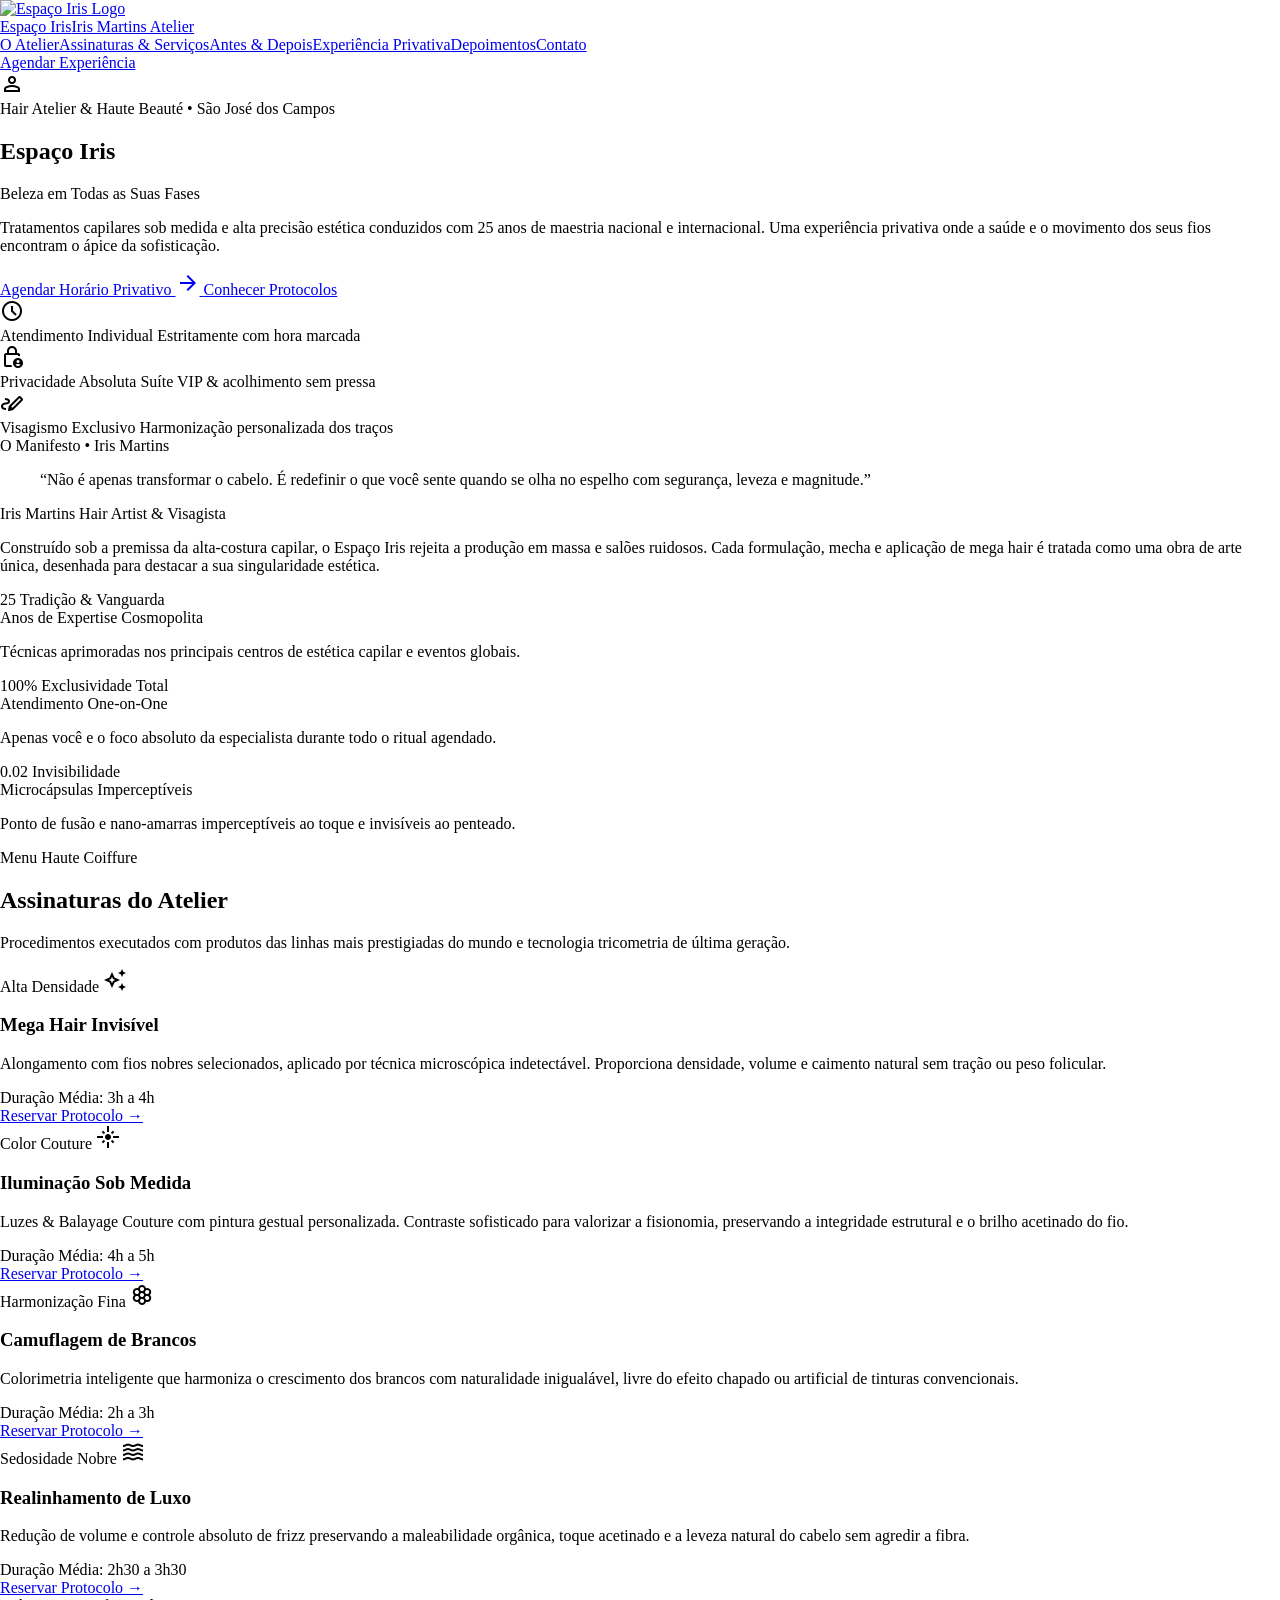
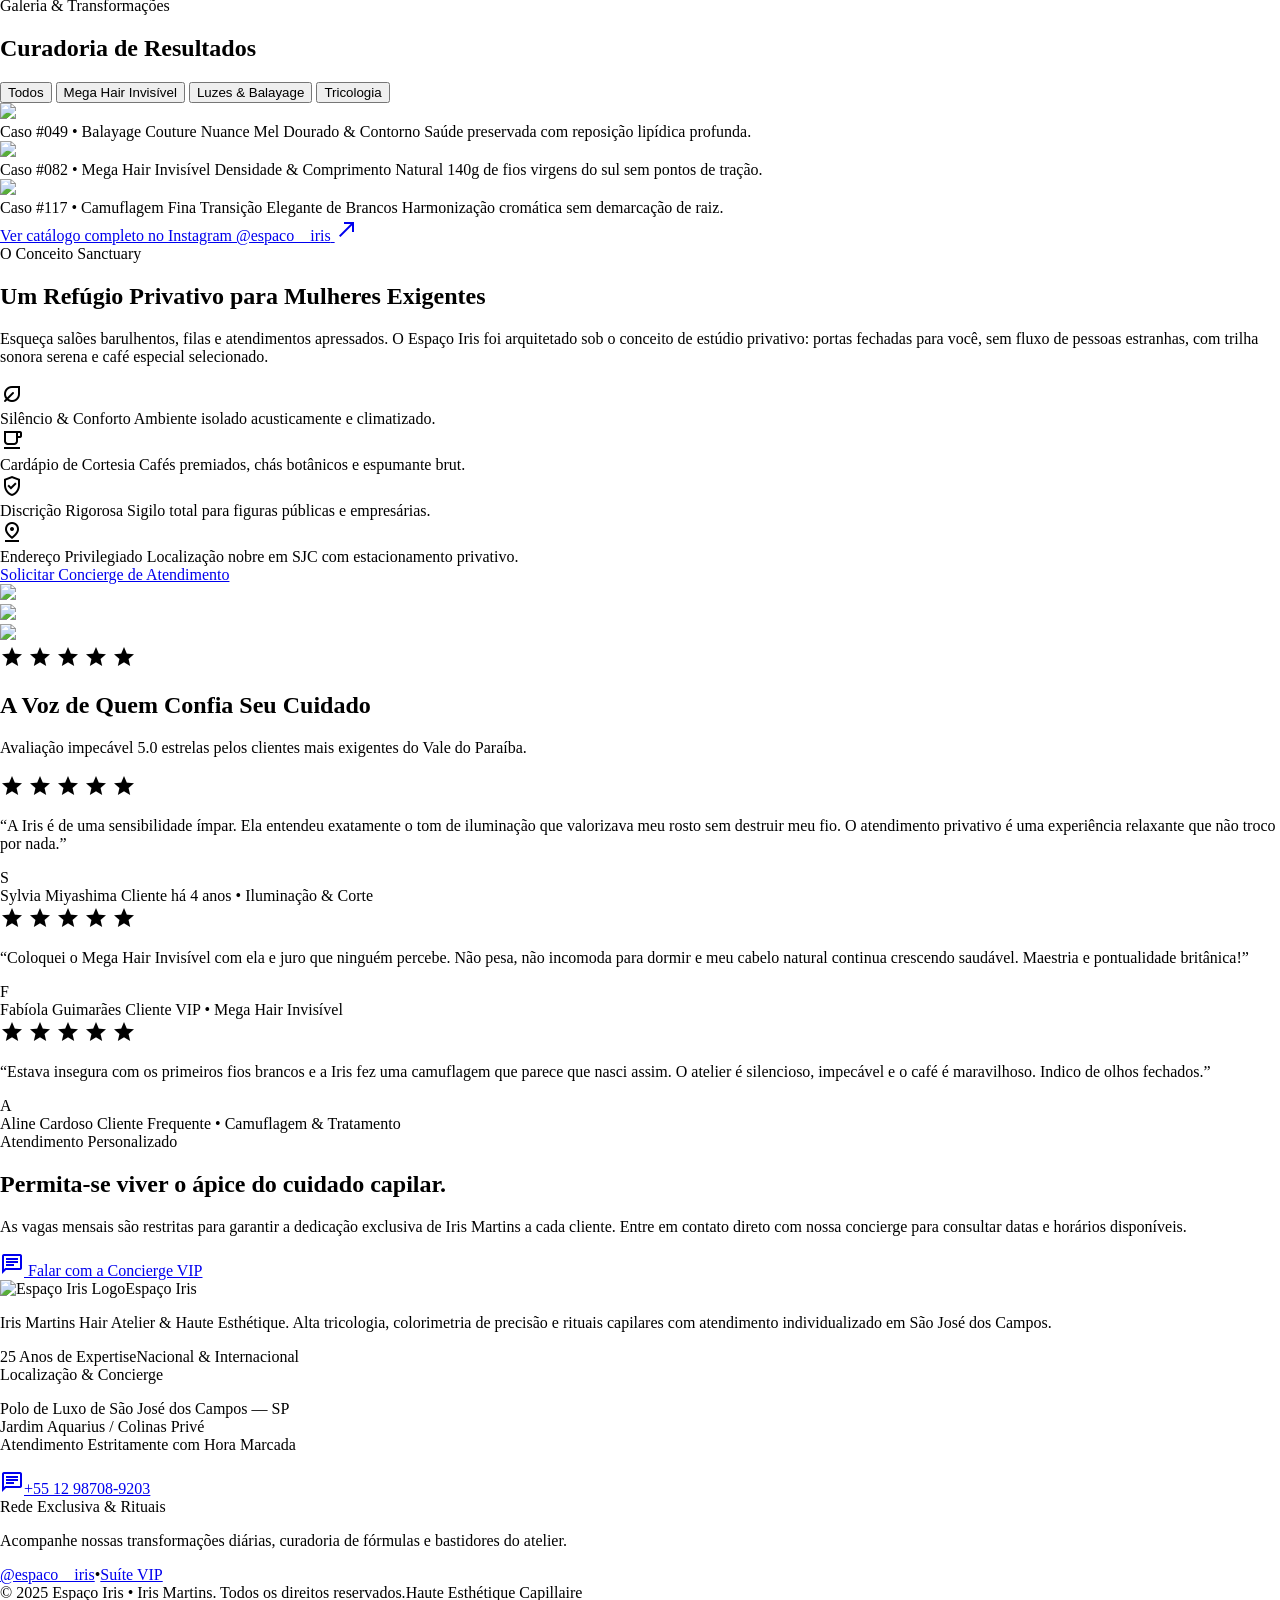
==== stitch_assets/screen_6707e5a26eed407dbcb52cfbed1e374a.html @ 4aa15d22 "feat: vitrine 3d interativa com scroll, carrossel multi-modelos com setas e abas alinhadas em linha " ====
<!DOCTYPE html>

<html lang="pt-BR"><head><meta charset="utf-8"/><meta content="width=device-width, initial-scale=1.0" name="viewport"/><meta content="web_standard" name="shell-type"/><title>Espaço Iris | Haute Coiffure &amp; Trichology</title><link href="https://fonts.googleapis.com" rel="preconnect"/><link crossorigin="" href="https://fonts.gstatic.com" rel="preconnect"/><link href="https://fonts.googleapis.com/css2?family=Plus+Jakarta+Sans:wght@300;400;500;600;700&amp;family=Syne:wght@400;500;600;700;800&amp;display=swap" rel="stylesheet"/><link href="https://fonts.googleapis.com/css2?family=Material+Symbols+Outlined:opsz,wght,FILL,GRAD@24,400,0,0" rel="stylesheet"/>
<link href="https://fonts.googleapis.com/css2?family=Material+Symbols+Outlined:wght,FILL@100..700,0..1&amp;display=swap" rel="stylesheet"/><style>@layer base { html, body { margin: 0; padding: 0; } body { overscroll-behavior: none; } main > :first-child { margin-top: 0 !important; } main > :last-child { margin-bottom: 0 !important; } } ::-webkit-scrollbar { display: none; }</style><script src="https://cdn.tailwindcss.com"></script><script id="tailwind-config">tailwind.config = { darkMode: "class", theme: { extend: { "colors": { "secondary-container": "#fdcf9d", "outline": "#747878", "error": "#ba1a1a", "on-surface-variant": "#444748", "outline-variant": "#c4c7c7", "surface-tint": "#5f5e5e", "on-tertiary": "#ffffff", "surface-container-lowest": "#ffffff", "background": "#fef9ef", "on-secondary-fixed": "#2b1700", "surface-container-highest": "#e7e2d9", "tertiary-container": "#2c1600", "on-background": "#1d1b16", "on-tertiary-fixed-variant": "#623f18", "on-primary": "#ffffff", "on-primary-container": "#858383", "on-surface": "#1d1b16", "tertiary-fixed": "#ffdcbd", "on-secondary-fixed-variant": "#5f411b", "on-error": "#ffffff", "on-secondary-container": "#78572f", "on-tertiary-container": "a77b4f", "surface-variant": "#e7e2d9", "secondary": "#795830", "on-primary-fixed-variant": "#474646", "tertiary-fixed-dim": "#f0bd8b", "inverse-surface": "#32302a", "error-container": "#ffdad6", "primary": "#000000", "secondary-fixed": "#ffddb9", "surface-bright": "#fef9ef", "primary-fixed": "#e5e2e1", "surface-container-high": "#ede7df", "surface": "#fef9ef", "tertiary": "#000000", "on-secondary": "#ffffff", "secondary-fixed-dim": "#ebbf8e", "on-error-container": "#93000a", "surface-dim": "#dfd9d1", "inverse-primary": "#c8c6c5", "primary-fixed-dim": "#c8c6c5", "surface-container": "#f3ede4", "primary-container": "#1c1b1b", "on-tertiary-fixed": "#2c1600", "inverse-on-surface": "#f6f0e7", "surface-container-low": "#f8f3ea", "on-primary-fixed": "#1c1b1b" }, "borderRadius": { "DEFAULT": "1rem", "lg": "2rem", "xl": "3rem", "full": "9999px" }, "spacing": { "margin": "1.5rem", "gutter": "1.5rem", "space-lg": "2rem", "margin-md": "3rem", "gutter-lg": "2.5rem", "space-xl": "3.5rem", "space-xs": "0.375rem", "space-md": "1.25rem", "space-sm": "0.75rem", "margin-lg": "5rem" }, "fontFamily": { "display-hero-mobile": ["Syne"], "display-hero": ["Syne"], "headline-lg-mobile": ["Syne"], "label-pill": ["Plus Jakarta Sans"], "headline-md": ["Syne"], "body-sm": ["Plus Jakarta Sans"], "label-caps": ["Plus Jakarta Sans"], "headline-lg": ["Syne"], "body-lg": ["Plus Jakarta Sans"], "headline-sm": ["Syne"], "body-md": ["Plus Jakarta Sans"] }, "fontSize": { "display-hero-mobile": ["34px", { "lineHeight": "42px", "letterSpacing": "0.06em", "fontWeight": "400" }], "display-hero": ["56px", { "lineHeight": "64px", "letterSpacing": "0.08em", "fontWeight": "400" }], "headline-lg-mobile": ["26px", { "lineHeight": "34px", "letterSpacing": "0.05em", "fontWeight": "500" }], "label-pill": ["10px", { "lineHeight": "12px", "letterSpacing": "0.15em", "fontWeight": "600" }], "headline-md": ["24px", { "lineHeight": "32px", "letterSpacing": "0.04em", "fontWeight": "500" }], "body-sm": ["12px", { "lineHeight": "18px", "letterSpacing": "0.02em", "fontWeight": "400" }], "label-caps": ["11px", { "lineHeight": "14px", "letterSpacing": "0.2em", "fontWeight": "600" }], "headline-lg": ["36px", { "lineHeight": "44px", "letterSpacing": "0.06em", "fontWeight": "500" }], "body-lg": ["16px", { "lineHeight": "26px", "letterSpacing": "0.01em", "fontWeight": "400" }], "headline-sm": ["18px", { "lineHeight": "26px", "letterSpacing": "0.03em", "fontWeight": "600" }], "body-md": ["14px", { "lineHeight": "22px", "letterSpacing": "0.01em", "fontWeight": "400" }] } } } };</script></head><body class="bg-background font-body-md text-on-surface antialiased selection:bg-secondary-fixed selection:text-on-secondary-fixed"><header class="fixed top-0 left-0 right-0 w-full z-50 bg-surface/90 backdrop-blur-xl shadow-[0_1px_12px_rgba(29,27,22,0.04)]"><div class="h-20 w-full px-margin lg:px-margin-lg flex items-center justify-between gap-gutter"><div class="flex items-center gap-space-md"><a class="flex items-center gap-space-sm" data-path="o-atelier" href="#"><img alt="Espaço Iris Logo" class="h-8 w-auto object-contain" src="https://lh3.googleusercontent.com/aida/[base64]"/><div class="flex flex-col"><span class="font-headline-sm text-headline-sm uppercase tracking-[0.25em] text-on-surface leading-none">Espaço Iris</span><span class="font-label-pill text-label-pill uppercase text-secondary tracking-[0.3em] mt-0.5">Iris Martins Atelier</span></div></a></div><nav class="hidden xl:flex items-center gap-space-lg" data-active-classes="text-primary font-semibold border-b border-primary"><a aria-current="page" class="uppercase transition-colors py-1 text-primary font-semibold border-b border-primary" data-path="o-atelier" href="#">O Atelier</a><a class="font-label-caps text-label-caps uppercase text-on-surface-variant hover:text-on-surface transition-colors py-1" data-path="assinaturas-e-servicos" href="#">Assinaturas &amp; Serviços</a><a class="font-label-caps text-label-caps uppercase text-on-surface-variant hover:text-on-surface transition-colors py-1" data-path="antes-e-depois" href="#">Antes &amp; Depois</a><a class="font-label-caps text-label-caps uppercase text-on-surface-variant hover:text-on-surface transition-colors py-1" data-path="experiencia-privativa" href="#">Experiência Privativa</a><a class="font-label-caps text-label-caps uppercase text-on-surface-variant hover:text-on-surface transition-colors py-1" data-path="depoimentos" href="#">Depoimentos</a><a class="font-label-caps text-label-caps uppercase text-on-surface-variant hover:text-on-surface transition-colors py-1" data-path="contato" href="#">Contato</a></nav><div class="flex items-center gap-space-md"><a class="hidden sm:inline-flex items-center justify-center bg-primary text-on-primary hover:bg-primary-container hover:text-on-primary-container px-space-md py-space-xs rounded-full font-label-caps text-label-caps tracking-[0.2em] transition-all uppercase" data-path="agendamento" href="#">Agendar Experiência</a><div class="w-8 h-8 rounded-full bg-primary flex items-center justify-center"><span class="material-symbols-outlined text-on-primary text-[18px]">person</span></div></div></div></header><main class="w-full pt-20 bg-background min-h-screen"><div class="flex flex-col w-full">
<!-- HERO SECTION -->
<section class="relative w-full overflow-hidden bg-surface-container-low min-h-[90vh] flex flex-col justify-between -mt-20 pt-28 pb-space-xl">
<div class="absolute inset-0 z-0">
<div class="w-full h-full bg-cover bg-center opacity-30 transform scale-105 transition-transform duration-1000 ease-out" style="background-image: url('https://lh3.googleusercontent.com/aida-public/[base64]');"></div>
<div class="absolute inset-0 bg-gradient-to-t from-background via-background/80 to-background/30"></div>
<div class="absolute inset-0 bg-gradient-to-r from-background via-background/60 to-transparent"></div>
</div>
<div class="relative z-10 w-full px-margin lg:px-margin-lg flex flex-col justify-center flex-grow pt-space-lg pb-space-lg">
<div class="max-w-4xl flex flex-col gap-space-md">
<!-- Superbadge -->
<div class="inline-flex items-center gap-space-xs self-start bg-surface-container-highest/80 backdrop-blur-md px-space-md py-space-xs rounded-full">
<span class="w-2 h-2 rounded-full bg-secondary animate-pulse"></span>
<span class="font-label-caps text-label-caps uppercase text-secondary tracking-[0.25em]">Hair Atelier &amp; Haute Beauté • São José dos Campos</span>
</div>
<!-- Hero Title & Subtitle inspired by Bondi Hair typography -->
<div class="flex flex-col gap-1">
<h1 class="font-display-hero text-display-hero uppercase tracking-[0.18em] text-on-surface text-balance">
            Espaço Iris
          </h1>
<p class="font-headline-md text-headline-md tracking-[0.3em] uppercase text-secondary font-light">
            Beleza em Todas as Suas Fases
          </p>
</div>
<!-- Magnetic Copy for Ultra-Luxury Segment -->
<p class="font-body-lg text-body-lg text-on-surface-variant max-w-2xl leading-relaxed mt-space-xs">
          Tratamentos capilares sob medida e alta precisão estética conduzidos com 25 anos de maestria nacional e internacional. Uma experiência privativa onde a saúde e o movimento dos seus fios encontram o ápice da sofisticação.
        </p>
<!-- CTA Actions -->
<div class="flex flex-wrap items-center gap-space-md pt-space-sm">
<a class="inline-flex items-center justify-center bg-primary text-on-primary hover:bg-inverse-surface px-8 py-3.5 rounded-full font-label-caps text-label-caps tracking-[0.22em] uppercase transition-all shadow-md hover:shadow-xl" href="https://wa.me/5512987089203?text=Olá,%20gostaria%20de%20solicitar%20uma%20consulta%20privativa%20no%20Espaço%20Iris%20com%20a%20Iris%20Martins." target="_blank">
            Agendar Horário Privativo
            <span class="material-symbols-outlined ml-2 text-[16px]">arrow_forward</span>
</a>
<a class="inline-flex items-center justify-center bg-surface-container-highest/70 hover:bg-surface-container-highest text-on-surface px-7 py-3.5 rounded-full font-label-caps text-label-caps tracking-[0.2em] uppercase transition-all backdrop-blur-sm" href="#protocolos">
            Conhecer Protocolos
          </a>
</div>
</div>
</div>
<!-- Exclusive Metadata Bar -->
<div class="relative z-10 w-full px-margin lg:px-margin-lg mt-auto">
<div class="grid grid-cols-1 md:grid-cols-3 gap-gutter bg-surface/90 backdrop-blur-xl rounded-xl p-space-md shadow-sm">
<div class="flex items-center gap-space-sm">
<div class="w-10 h-10 rounded-full bg-surface-container flex items-center justify-center flex-shrink-0 text-secondary">
<span class="material-symbols-outlined text-[20px]">schedule</span>
</div>
<div class="flex flex-col">
<span class="font-label-caps text-label-caps uppercase text-on-surface tracking-[0.15em]">Atendimento Individual</span>
<span class="font-body-sm text-body-sm text-on-surface-variant">Estritamente com hora marcada</span>
</div>
</div>
<div class="flex items-center gap-space-sm">
<div class="w-10 h-10 rounded-full bg-surface-container flex items-center justify-center flex-shrink-0 text-secondary">
<span class="material-symbols-outlined text-[20px]">lock_person</span>
</div>
<div class="flex flex-col">
<span class="font-label-caps text-label-caps uppercase text-on-surface tracking-[0.15em]">Privacidade Absoluta</span>
<span class="font-body-sm text-body-sm text-on-surface-variant">Suíte VIP &amp; acolhimento sem pressa</span>
</div>
</div>
<div class="flex items-center gap-space-sm">
<div class="w-10 h-10 rounded-full bg-surface-container flex items-center justify-center flex-shrink-0 text-secondary">
<span class="material-symbols-outlined text-[20px]">stylus_note</span>
</div>
<div class="flex flex-col">
<span class="font-label-caps text-label-caps uppercase text-on-surface tracking-[0.15em]">Visagismo Exclusivo</span>
<span class="font-body-sm text-body-sm text-on-surface-variant">Harmonização personalizada dos traços</span>
</div>
</div>
</div>
</div>
</section>
<!-- EDITORIAL STATEMENT & MANIFESTO -->
<section class="w-full px-margin lg:px-margin-lg py-space-xl bg-background flex flex-col gap-space-xl">
<div class="grid grid-cols-1 lg:grid-cols-12 gap-gutter-lg items-center">
<div class="lg:col-span-7 flex flex-col gap-space-md">
<span class="font-label-caps text-label-caps uppercase text-secondary tracking-[0.25em]">O Manifesto • Iris Martins</span>
<blockquote class="font-headline-lg text-headline-lg tracking-[0.04em] text-on-surface leading-snug">
          “Não é apenas transformar o cabelo. É redefinir o que você sente quando se olha no espelho com segurança, leveza e magnitude.”
        </blockquote>
<div class="flex items-center gap-space-sm pt-space-xs">
<div class="w-12 h-0.5 bg-secondary"></div>
<span class="font-headline-sm text-headline-sm text-on-surface tracking-[0.15em] uppercase">Iris Martins</span>
<span class="font-label-pill text-label-pill uppercase text-on-surface-variant tracking-[0.2em]">Hair Artist &amp; Visagista</span>
</div>
<p class="font-body-md text-body-md text-on-surface-variant leading-relaxed max-w-xl">
          Construído sob a premissa da alta-costura capilar, o Espaço Iris rejeita a produção em massa e salões ruidosos. Cada formulação, mecha e aplicação de mega hair é tratada como uma obra de arte única, desenhada para destacar a sua singularidade estética.
        </p>
</div>
<!-- Minimal Metrics Grid -->
<div class="lg:col-span-5 flex flex-col gap-space-md">
<div class="bg-surface-container rounded-xl p-space-lg flex flex-col gap-space-md shadow-sm">
<div class="flex flex-col gap-1 pb-space-sm">
<div class="flex items-baseline justify-between">
<span class="font-display-hero text-display-hero text-on-surface font-light leading-none">25</span>
<span class="font-label-pill text-label-pill uppercase text-secondary tracking-[0.2em] bg-surface-container-high px-space-sm py-1 rounded-full">Tradição &amp; Vanguarda</span>
</div>
<span class="font-label-caps text-label-caps uppercase tracking-[0.15em] text-on-surface mt-1">Anos de Expertise Cosmopolita</span>
<p class="font-body-sm text-body-sm text-on-surface-variant">Técnicas aprimoradas nos principais centros de estética capilar e eventos globais.</p>
</div>
<div class="flex flex-col gap-1 pb-space-sm">
<div class="flex items-baseline justify-between">
<span class="font-display-hero text-display-hero text-on-surface font-light leading-none">100%</span>
<span class="font-label-pill text-label-pill uppercase text-secondary tracking-[0.2em] bg-surface-container-high px-space-sm py-1 rounded-full">Exclusividade Total</span>
</div>
<span class="font-label-caps text-label-caps uppercase tracking-[0.15em] text-on-surface mt-1">Atendimento One-on-One</span>
<p class="font-body-sm text-body-sm text-on-surface-variant">Apenas você e o foco absoluto da especialista durante todo o ritual agendado.</p>
</div>
<div class="flex flex-col gap-1">
<div class="flex items-baseline justify-between">
<span class="font-display-hero text-display-hero text-on-surface font-light leading-none">0.02</span>
<span class="font-label-pill text-label-pill uppercase text-secondary tracking-[0.2em] bg-surface-container-high px-space-sm py-1 rounded-full">Invisibilidade</span>
</div>
<span class="font-label-caps text-label-caps uppercase tracking-[0.15em] text-on-surface mt-1">Microcápsulas Imperceptíveis</span>
<p class="font-body-sm text-body-sm text-on-surface-variant">Ponto de fusão e nano-amarras imperceptíveis ao toque e invisíveis ao penteado.</p>
</div>
</div>
</div>
</div>
</section>
<!-- PROTOCOLOS DE ASSINATURA -->
<section class="w-full px-margin lg:px-margin-lg py-space-xl bg-surface-container-low flex flex-col gap-space-lg" id="protocolos">
<div class="flex flex-col md:flex-row md:items-end justify-between gap-space-md">
<div class="flex flex-col gap-space-xs">
<span class="font-label-caps text-label-caps uppercase text-secondary tracking-[0.25em]">Menu Haute Coiffure</span>
<h2 class="font-headline-lg text-headline-lg uppercase tracking-[0.12em] text-on-surface">Assinaturas do Atelier</h2>
</div>
<p class="font-body-md text-body-md text-on-surface-variant max-w-md">
        Procedimentos executados com produtos das linhas mais prestigiadas do mundo e tecnologia tricometria de última geração.
      </p>
</div>
<!-- Editorial Cards Grid inspired by Visual System reference -->
<div class="grid grid-cols-1 md:grid-cols-2 lg:grid-cols-4 gap-gutter">
<!-- Card 1: Mega Hair Invisível -->
<div class="bg-surface rounded-xl p-space-lg flex flex-col justify-between shadow-sm hover:shadow-md transition-shadow group">
<div class="flex flex-col gap-space-sm">
<div class="flex items-center justify-between">
<span class="font-label-pill text-label-pill uppercase text-secondary bg-surface-container px-space-sm py-1 rounded-full tracking-[0.15em]">Alta Densidade</span>
<span class="material-symbols-outlined text-secondary text-[20px]">auto_awesome</span>
</div>
<h3 class="font-headline-md text-headline-md uppercase tracking-[0.08em] text-on-surface">Mega Hair Invisível</h3>
<p class="font-body-sm text-body-sm text-on-surface-variant leading-relaxed">
            Alongamento com fios nobres selecionados, aplicado por técnica microscópica indetectável. Proporciona densidade, volume e caimento natural sem tração ou peso folicular.
          </p>
</div>
<div class="flex flex-col gap-space-sm pt-space-md mt-space-md bg-surface-container-lowest/50 p-space-sm rounded">
<div class="flex justify-between items-center text-on-surface-variant font-label-caps text-label-caps">
<span>Duração Média:</span>
<span class="text-on-surface font-semibold">3h a 4h</span>
</div>
<a class="inline-flex items-center justify-between text-on-surface group-hover:text-secondary font-label-caps text-label-caps uppercase tracking-[0.2em] transition-colors pt-2" href="https://wa.me/5512987089203?text=Olá,%20gostaria%20de%20reservar%20uma%20avaliação%20para%20Mega%20Hair%20Invisível." target="_blank">
            Reservar Protocolo →
          </a>
</div>
</div>
<!-- Card 2: Iluminação Sob Medida -->
<div class="bg-surface rounded-xl p-space-lg flex flex-col justify-between shadow-sm hover:shadow-md transition-shadow group">
<div class="flex flex-col gap-space-sm">
<div class="flex items-center justify-between">
<span class="font-label-pill text-label-pill uppercase text-secondary bg-surface-container px-space-sm py-1 rounded-full tracking-[0.15em]">Color Couture</span>
<span class="material-symbols-outlined text-secondary text-[20px]">flare</span>
</div>
<h3 class="font-headline-md text-headline-md uppercase tracking-[0.08em] text-on-surface">Iluminação Sob Medida</h3>
<p class="font-body-sm text-body-sm text-on-surface-variant leading-relaxed">
            Luzes &amp; Balayage Couture com pintura gestual personalizada. Contraste sofisticado para valorizar a fisionomia, preservando a integridade estrutural e o brilho acetinado do fio.
          </p>
</div>
<div class="flex flex-col gap-space-sm pt-space-md mt-space-md bg-surface-container-lowest/50 p-space-sm rounded">
<div class="flex justify-between items-center text-on-surface-variant font-label-caps text-label-caps">
<span>Duração Média:</span>
<span class="text-on-surface font-semibold">4h a 5h</span>
</div>
<a class="inline-flex items-center justify-between text-on-surface group-hover:text-secondary font-label-caps text-label-caps uppercase tracking-[0.2em] transition-colors pt-2" href="https://wa.me/5512987089203?text=Olá,%20gostaria%20de%20consultar%20agenda%20para%20Iluminação%20Sob%20Medida%20(Balayage)." target="_blank">
            Reservar Protocolo →
          </a>
</div>
</div>
<!-- Card 3: Camuflagem Estratégica -->
<div class="bg-surface rounded-xl p-space-lg flex flex-col justify-between shadow-sm hover:shadow-md transition-shadow group">
<div class="flex flex-col gap-space-sm">
<div class="flex items-center justify-between">
<span class="font-label-pill text-label-pill uppercase text-secondary bg-surface-container px-space-sm py-1 rounded-full tracking-[0.15em]">Harmonização Fina</span>
<span class="material-symbols-outlined text-secondary text-[20px]">filter_vintage</span>
</div>
<h3 class="font-headline-md text-headline-md uppercase tracking-[0.08em] text-on-surface">Camuflagem de Brancos</h3>
<p class="font-body-sm text-body-sm text-on-surface-variant leading-relaxed">
            Colorimetria inteligente que harmoniza o crescimento dos brancos com naturalidade inigualável, livre do efeito chapado ou artificial de tinturas convencionais.
          </p>
</div>
<div class="flex flex-col gap-space-sm pt-space-md mt-space-md bg-surface-container-lowest/50 p-space-sm rounded">
<div class="flex justify-between items-center text-on-surface-variant font-label-caps text-label-caps">
<span>Duração Média:</span>
<span class="text-on-surface font-semibold">2h a 3h</span>
</div>
<a class="inline-flex items-center justify-between text-on-surface group-hover:text-secondary font-label-caps text-label-caps uppercase tracking-[0.2em] transition-colors pt-2" href="https://wa.me/5512987089203?text=Olá,%20tenho%20interesse%20no%20protocolo%20de%20Camuflagem%20Estratégica%20de%20Fios%20Brancos." target="_blank">
            Reservar Protocolo →
          </a>
</div>
</div>
<!-- Card 4: Realinhamento & Selagem -->
<div class="bg-surface rounded-xl p-space-lg flex flex-col justify-between shadow-sm hover:shadow-md transition-shadow group">
<div class="flex flex-col gap-space-sm">
<div class="flex items-center justify-between">
<span class="font-label-pill text-label-pill uppercase text-secondary bg-surface-container px-space-sm py-1 rounded-full tracking-[0.15em]">Sedosidade Nobre</span>
<span class="material-symbols-outlined text-secondary text-[20px]">waves</span>
</div>
<h3 class="font-headline-md text-headline-md uppercase tracking-[0.08em] text-on-surface">Realinhamento de Luxo</h3>
<p class="font-body-sm text-body-sm text-on-surface-variant leading-relaxed">
            Redução de volume e controle absoluto de frizz preservando a maleabilidade orgânica, toque acetinado e a leveza natural do cabelo sem agredir a fibra.
          </p>
</div>
<div class="flex flex-col gap-space-sm pt-space-md mt-space-md bg-surface-container-lowest/50 p-space-sm rounded">
<div class="flex justify-between items-center text-on-surface-variant font-label-caps text-label-caps">
<span>Duração Média:</span>
<span class="text-on-surface font-semibold">2h30 a 3h30</span>
</div>
<a class="inline-flex items-center justify-between text-on-surface group-hover:text-secondary font-label-caps text-label-caps uppercase tracking-[0.2em] transition-colors pt-2" href="https://wa.me/5512987089203?text=Olá,%20gostaria%20de%20agendar%20um%20Realinhamento%20e%20Selagem%20Térmica%20de%20Luxo." target="_blank">
            Reservar Protocolo →
          </a>
</div>
</div>
</div>
</section>
<!-- RESULTADOS & GALERIA EDITORIAL (ANTES & DEPOIS) -->
<section class="w-full px-margin lg:px-margin-lg py-space-xl bg-background flex flex-col gap-space-lg">
<div class="flex flex-col md:flex-row md:items-end justify-between gap-space-md">
<div class="flex flex-col gap-space-xs">
<span class="font-label-caps text-label-caps uppercase text-secondary tracking-[0.25em]">Galeria &amp; Transformações</span>
<h2 class="font-headline-lg text-headline-lg uppercase tracking-[0.12em] text-on-surface">Curadoria de Resultados</h2>
</div>
<!-- Filter Tabs -->
<div class="flex flex-wrap items-center gap-space-xs bg-surface-container p-1 rounded-full">
<button class="px-space-md py-1.5 rounded-full bg-primary text-on-primary font-label-pill text-label-pill uppercase tracking-[0.15em] transition-all">Todos</button>
<button class="px-space-md py-1.5 rounded-full text-on-surface-variant hover:text-on-surface font-label-pill text-label-pill uppercase tracking-[0.15em] transition-all">Mega Hair Invisível</button>
<button class="px-space-md py-1.5 rounded-full text-on-surface-variant hover:text-on-surface font-label-pill text-label-pill uppercase tracking-[0.15em] transition-all">Luzes &amp; Balayage</button>
<button class="px-space-md py-1.5 rounded-full text-on-surface-variant hover:text-on-surface font-label-pill text-label-pill uppercase tracking-[0.15em] transition-all">Tricologia</button>
</div>
</div>
<!-- Editorial Curation Grid -->
<div class="grid grid-cols-1 md:grid-cols-3 gap-gutter">
<!-- Item 1 -->
<div class="flex flex-col gap-space-sm group">
<div class="relative overflow-hidden rounded-xl aspect-[4/5] bg-surface-container">
<img class="w-full h-full object-cover transition-transform duration-700 group-hover:scale-105" data-alt="Editorial close-up of a luxury hair salon client with luminous honey-blonde balayage waves seen from behind, silky texture with glossy finish under warm daylight, high fashion aesthetic, natural volume, creamy beige tones." src="https://lh3.googleusercontent.com/aida-public/[base64]"/>
<div class="absolute inset-0 bg-gradient-to-t from-primary/80 via-transparent to-transparent opacity-80 group-hover:opacity-90 transition-opacity"></div>
<div class="absolute bottom-0 left-0 right-0 p-space-md text-on-primary flex flex-col gap-1">
<span class="font-label-pill text-label-pill uppercase tracking-[0.2em] text-secondary-fixed">Caso #049 • Balayage Couture</span>
<span class="font-headline-sm text-headline-sm uppercase tracking-[0.1em]">Nuance Mel Dourado &amp; Contorno</span>
<span class="font-body-sm text-body-sm text-primary-fixed-dim">Saúde preservada com reposição lipídica profunda.</span>
</div>
</div>
</div>
<!-- Item 2 -->
<div class="flex flex-col gap-space-sm group">
<div class="relative overflow-hidden rounded-xl aspect-[4/5] bg-surface-container">
<img class="w-full h-full object-cover transition-transform duration-700 group-hover:scale-105" data-alt="Stunning back view photograph of sleek brunette hair with seamless micro-capsule hair extensions, voluminous rich dark chocolate hair falling in flawless silk cascades, high aesthetic salon setting, quiet luxury tone." src="https://lh3.googleusercontent.com/aida-public/[base64]"/>
<div class="absolute inset-0 bg-gradient-to-t from-primary/80 via-transparent to-transparent opacity-80 group-hover:opacity-90 transition-opacity"></div>
<div class="absolute bottom-0 left-0 right-0 p-space-md text-on-primary flex flex-col gap-1">
<span class="font-label-pill text-label-pill uppercase tracking-[0.2em] text-secondary-fixed">Caso #082 • Mega Hair Invisível</span>
<span class="font-headline-sm text-headline-sm uppercase tracking-[0.1em]">Densidade &amp; Comprimento Natural</span>
<span class="font-body-sm text-body-sm text-primary-fixed-dim">140g de fios virgens do sul sem pontos de tração.</span>
</div>
</div>
</div>
<!-- Item 3 -->
<div class="flex flex-col gap-space-sm group">
<div class="relative overflow-hidden rounded-xl aspect-[4/5] bg-surface-container">
<img class="w-full h-full object-cover transition-transform duration-700 group-hover:scale-105" data-alt="Refined profile portrait of an elegant mature woman with artfully blended silver and ash blonde hair, sophisticated grey blending color technique, natural glow, radiant healthy texture, quiet luxury." src="https://lh3.googleusercontent.com/aida-public/[base64]"/>
<div class="absolute inset-0 bg-gradient-to-t from-primary/80 via-transparent to-transparent opacity-80 group-hover:opacity-90 transition-opacity"></div>
<div class="absolute bottom-0 left-0 right-0 p-space-md text-on-primary flex flex-col gap-1">
<span class="font-label-pill text-label-pill uppercase tracking-[0.2em] text-secondary-fixed">Caso #117 • Camuflagem Fina</span>
<span class="font-headline-sm text-headline-sm uppercase tracking-[0.1em]">Transição Elegante de Brancos</span>
<span class="font-body-sm text-body-sm text-primary-fixed-dim">Harmonização cromática sem demarcação de raiz.</span>
</div>
</div>
</div>
</div>
<div class="flex justify-center mt-space-sm">
<a class="inline-flex items-center gap-space-xs font-label-caps text-label-caps uppercase tracking-[0.2em] text-on-surface hover:text-secondary transition-colors" href="https://instagram.com/espaco__iris" target="_blank">
<span>Ver catálogo completo no Instagram @espaco__iris</span>
<span class="material-symbols-outlined text-[16px]">north_east</span>
</a>
</div>
</section>
<!-- A EXPERIÊNCIA PRIVATIVA (O ATELIER) -->
<section class="w-full px-margin lg:px-margin-lg py-space-xl bg-surface-container-high">
<div class="grid grid-cols-1 lg:grid-cols-12 gap-gutter-lg items-center">
<div class="lg:col-span-6 flex flex-col gap-space-md">
<span class="font-label-caps text-label-caps uppercase text-secondary tracking-[0.25em]">O Conceito Sanctuary</span>
<h2 class="font-headline-lg text-headline-lg uppercase tracking-[0.12em] text-on-surface">
          Um Refúgio Privativo para Mulheres Exigentes
        </h2>
<p class="font-body-lg text-body-lg text-on-surface-variant leading-relaxed">
          Esqueça salões barulhentos, filas e atendimentos apressados. O Espaço Iris foi arquitetado sob o conceito de estúdio privativo: portas fechadas para você, sem fluxo de pessoas estranhas, com trilha sonora serena e café especial selecionado.
        </p>
<div class="grid grid-cols-1 sm:grid-cols-2 gap-space-md pt-space-xs">
<div class="flex items-start gap-space-xs">
<span class="material-symbols-outlined text-secondary text-[22px] mt-0.5">nest_eco_leaf</span>
<div class="flex flex-col">
<span class="font-label-caps text-label-caps uppercase tracking-[0.15em] text-on-surface font-semibold">Silêncio &amp; Conforto</span>
<span class="font-body-sm text-body-sm text-on-surface-variant">Ambiente isolado acusticamente e climatizado.</span>
</div>
</div>
<div class="flex items-start gap-space-xs">
<span class="material-symbols-outlined text-secondary text-[22px] mt-0.5">local_cafe</span>
<div class="flex flex-col">
<span class="font-label-caps text-label-caps uppercase tracking-[0.15em] text-on-surface font-semibold">Cardápio de Cortesia</span>
<span class="font-body-sm text-body-sm text-on-surface-variant">Cafés premiados, chás botânicos e espumante brut.</span>
</div>
</div>
<div class="flex items-start gap-space-xs">
<span class="material-symbols-outlined text-secondary text-[22px] mt-0.5">verified_user</span>
<div class="flex flex-col">
<span class="font-label-caps text-label-caps uppercase tracking-[0.15em] text-on-surface font-semibold">Discrição Rigorosa</span>
<span class="font-body-sm text-body-sm text-on-surface-variant">Sigilo total para figuras públicas e empresárias.</span>
</div>
</div>
<div class="flex items-start gap-space-xs">
<span class="material-symbols-outlined text-secondary text-[22px] mt-0.5">pin_drop</span>
<div class="flex flex-col">
<span class="font-label-caps text-label-caps uppercase tracking-[0.15em] text-on-surface font-semibold">Endereço Privilegiado</span>
<span class="font-body-sm text-body-sm text-on-surface-variant">Localização nobre em SJC com estacionamento privativo.</span>
</div>
</div>
</div>
<div class="pt-space-sm">
<a class="inline-flex items-center justify-center bg-primary text-on-primary hover:bg-inverse-surface px-8 py-3.5 rounded-full font-label-caps text-label-caps tracking-[0.2em] uppercase transition-all shadow-md" href="https://wa.me/5512987089203?text=Olá,%20desejo%20conhecer%20a%20experiência%20privativa%20do%20Espaço%20Iris." target="_blank">
            Solicitar Concierge de Atendimento
          </a>
</div>
</div>
<div class="lg:col-span-6 flex flex-col gap-space-md">
<div class="relative rounded-xl overflow-hidden aspect-[16/10] bg-surface-container shadow-md">
<img class="w-full h-full object-cover" data-alt="Interior architecture photograph of an ultra luxury private hair salon studio in neutral travertine marble, warm minimalist limestone wash, modern ergonomic cream leather styling chair, subtle brass fixtures, peaceful aesthetic." src="https://lh3.googleusercontent.com/aida-public/[base64]"/>
</div>
<div class="grid grid-cols-2 gap-space-md">
<div class="relative rounded-xl overflow-hidden aspect-[4/3] bg-surface-container shadow-sm">
<img class="w-full h-full object-cover" data-alt="Close up architectural detail of a boutique beauty salon with artisan ceramic cups of gourmet espresso on a travertine table, minimal flower arrangement, quiet luxury vibes." src="https://lh3.googleusercontent.com/aida-public/[base64]"/>
</div>
<div class="relative rounded-xl overflow-hidden aspect-[4/3] bg-surface-container shadow-sm">
<img class="w-full h-full object-cover" data-alt="Close up of high-end salon professional hair treatment bowls, delicate glass dropper bottles of essential hair oils, neat organic cosmetic presentation on clean stone surface." src="https://lh3.googleusercontent.com/aida-public/[base64]"/>
</div>
</div>
</div>
</div>
</section>
<!-- DEPOIMENTOS DE CLIENTES CONCEITUADAS -->
<section class="w-full px-margin lg:px-margin-lg py-space-xl bg-background flex flex-col gap-space-lg">
<div class="flex flex-col items-center text-center max-w-2xl mx-auto gap-space-xs">
<div class="inline-flex items-center gap-1 text-secondary">
<span class="material-symbols-outlined text-[18px]" style="font-variation-settings: 'FILL' 1;">star</span>
<span class="material-symbols-outlined text-[18px]" style="font-variation-settings: 'FILL' 1;">star</span>
<span class="material-symbols-outlined text-[18px]" style="font-variation-settings: 'FILL' 1;">star</span>
<span class="material-symbols-outlined text-[18px]" style="font-variation-settings: 'FILL' 1;">star</span>
<span class="material-symbols-outlined text-[18px]" style="font-variation-settings: 'FILL' 1;">star</span>
</div>
<h2 class="font-headline-lg text-headline-lg uppercase tracking-[0.12em] text-on-surface">
        A Voz de Quem Confia Seu Cuidado
      </h2>
<p class="font-body-md text-body-md text-on-surface-variant">
        Avaliação impecável 5.0 estrelas pelos clientes mais exigentes do Vale do Paraíba.
      </p>
</div>
<div class="grid grid-cols-1 md:grid-cols-3 gap-gutter">
<!-- Review 1 -->
<div class="bg-surface-container rounded-xl p-space-lg flex flex-col justify-between shadow-sm">
<div class="flex flex-col gap-space-sm">
<div class="flex items-center gap-1 text-secondary">
<span class="material-symbols-outlined text-[16px]" style="font-variation-settings: 'FILL' 1;">star</span>
<span class="material-symbols-outlined text-[16px]" style="font-variation-settings: 'FILL' 1;">star</span>
<span class="material-symbols-outlined text-[16px]" style="font-variation-settings: 'FILL' 1;">star</span>
<span class="material-symbols-outlined text-[16px]" style="font-variation-settings: 'FILL' 1;">star</span>
<span class="material-symbols-outlined text-[16px]" style="font-variation-settings: 'FILL' 1;">star</span>
</div>
<p class="font-body-md text-body-md text-on-surface italic leading-relaxed">
            “A Iris é de uma sensibilidade ímpar. Ela entendeu exatamente o tom de iluminação que valorizava meu rosto sem destruir meu fio. O atendimento privativo é uma experiência relaxante que não troco por nada.”
          </p>
</div>
<div class="flex items-center gap-space-sm pt-space-md mt-space-sm border-t border-surface-container-highest">
<div class="w-10 h-10 rounded-full bg-secondary text-on-secondary flex items-center justify-center font-headline-sm text-headline-sm">
            S
          </div>
<div class="flex flex-col">
<span class="font-label-caps text-label-caps uppercase text-on-surface font-semibold tracking-[0.1em]">Sylvia Miyashima</span>
<span class="font-body-sm text-body-sm text-on-surface-variant">Cliente há 4 anos • Iluminação &amp; Corte</span>
</div>
</div>
</div>
<!-- Review 2 -->
<div class="bg-surface-container rounded-xl p-space-lg flex flex-col justify-between shadow-sm">
<div class="flex flex-col gap-space-sm">
<div class="flex items-center gap-1 text-secondary">
<span class="material-symbols-outlined text-[16px]" style="font-variation-settings: 'FILL' 1;">star</span>
<span class="material-symbols-outlined text-[16px]" style="font-variation-settings: 'FILL' 1;">star</span>
<span class="material-symbols-outlined text-[16px]" style="font-variation-settings: 'FILL' 1;">star</span>
<span class="material-symbols-outlined text-[16px]" style="font-variation-settings: 'FILL' 1;">star</span>
<span class="material-symbols-outlined text-[16px]" style="font-variation-settings: 'FILL' 1;">star</span>
</div>
<p class="font-body-md text-body-md text-on-surface italic leading-relaxed">
            “Coloquei o Mega Hair Invisível com ela e juro que ninguém percebe. Não pesa, não incomoda para dormir e meu cabelo natural continua crescendo saudável. Maestria e pontualidade britânica!”
          </p>
</div>
<div class="flex items-center gap-space-sm pt-space-md mt-space-sm border-t border-surface-container-highest">
<div class="w-10 h-10 rounded-full bg-secondary text-on-secondary flex items-center justify-center font-headline-sm text-headline-sm">
            F
          </div>
<div class="flex flex-col">
<span class="font-label-caps text-label-caps uppercase text-on-surface font-semibold tracking-[0.1em]">Fabíola Guimarães</span>
<span class="font-body-sm text-body-sm text-on-surface-variant">Cliente VIP • Mega Hair Invisível</span>
</div>
</div>
</div>
<!-- Review 3 -->
<div class="bg-surface-container rounded-xl p-space-lg flex flex-col justify-between shadow-sm">
<div class="flex flex-col gap-space-sm">
<div class="flex items-center gap-1 text-secondary">
<span class="material-symbols-outlined text-[16px]" style="font-variation-settings: 'FILL' 1;">star</span>
<span class="material-symbols-outlined text-[16px]" style="font-variation-settings: 'FILL' 1;">star</span>
<span class="material-symbols-outlined text-[16px]" style="font-variation-settings: 'FILL' 1;">star</span>
<span class="material-symbols-outlined text-[16px]" style="font-variation-settings: 'FILL' 1;">star</span>
<span class="material-symbols-outlined text-[16px]" style="font-variation-settings: 'FILL' 1;">star</span>
</div>
<p class="font-body-md text-body-md text-on-surface italic leading-relaxed">
            “Estava insegura com os primeiros fios brancos e a Iris fez uma camuflagem que parece que nasci assim. O atelier é silencioso, impecável e o café é maravilhoso. Indico de olhos fechados.”
          </p>
</div>
<div class="flex items-center gap-space-sm pt-space-md mt-space-sm border-t border-surface-container-highest">
<div class="w-10 h-10 rounded-full bg-secondary text-on-secondary flex items-center justify-center font-headline-sm text-headline-sm">
            A
          </div>
<div class="flex flex-col">
<span class="font-label-caps text-label-caps uppercase text-on-surface font-semibold tracking-[0.1em]">Aline Cardoso</span>
<span class="font-body-sm text-body-sm text-on-surface-variant">Cliente Frequente • Camuflagem &amp; Tratamento</span>
</div>
</div>
</div>
</div>
</section>
<!-- BANNER FINAL DE AGENDAMENTO (CONCIERGE CTA) -->
<section class="w-full px-margin lg:px-margin-lg py-space-xl">
<div class="relative w-full rounded-2xl bg-primary text-on-primary overflow-hidden p-space-lg md:p-space-xl flex flex-col md:flex-row items-center justify-between gap-space-lg shadow-xl">
<!-- Decorative Glow Circle -->
<div class="absolute -right-20 -bottom-20 w-80 h-80 rounded-full bg-secondary/20 blur-3xl pointer-events-none"></div>
<div class="relative z-10 flex flex-col gap-space-xs max-w-xl text-center md:text-left">
<span class="font-label-caps text-label-caps uppercase tracking-[0.25em] text-secondary-fixed">Atendimento Personalizado</span>
<h2 class="font-headline-lg text-headline-lg uppercase tracking-[0.12em] text-on-primary">
          Permita-se viver o ápice do cuidado capilar.
        </h2>
<p class="font-body-md text-body-md text-primary-fixed leading-relaxed mt-1">
          As vagas mensais são restritas para garantir a dedicação exclusiva de Iris Martins a cada cliente. Entre em contato direto com nossa concierge para consultar datas e horários disponíveis.
        </p>
</div>
<div class="relative z-10 flex flex-col sm:flex-row items-center gap-space-sm w-full md:w-auto">
<a class="w-full sm:w-auto inline-flex items-center justify-center bg-on-primary text-primary hover:bg-surface-container-high px-8 py-4 rounded-full font-label-caps text-label-caps tracking-[0.22em] uppercase transition-all shadow-md" href="https://wa.me/5512987089203?text=Olá,%20gostaria%20de%20verificar%20a%20disponibilidade%20de%20agenda%20para%20uma%20experiência%20exclusiva%20no%20Espaço%20Iris." target="_blank">
<span class="material-symbols-outlined mr-2 text-[18px]">chat</span>
          Falar com a Concierge VIP
        </a>
</div>
</div>
</section>
</div></main><footer class="w-full bg-surface-container-low text-on-surface mt-space-xl"><div class="w-full px-margin lg:px-margin-lg py-margin-md flex flex-col gap-space-xl"><div class="grid grid-cols-1 md:grid-cols-12 gap-gutter-lg"><div class="md:col-span-5 flex flex-col gap-space-sm"><div class="flex items-center gap-space-sm"><img alt="Espaço Iris Logo" class="h-9 w-auto object-contain" src="https://lh3.googleusercontent.com/aida/[base64]"/><span class="font-headline-md text-headline-md tracking-[0.2em] uppercase text-on-surface">Espaço Iris</span></div><p class="font-body-md text-body-md text-on-surface-variant max-w-md">Iris Martins Hair Atelier &amp; Haute Esthétique. Alta tricologia, colorimetria de precisão e rituais capilares com atendimento individualizado em São José dos Campos.</p><div class="inline-flex items-center gap-space-xs mt-space-xs"><span class="px-space-sm py-space-xs bg-surface-container rounded-full font-label-pill text-label-pill uppercase text-secondary tracking-[0.15em]">25 Anos de Expertise</span><span class="font-body-sm text-body-sm text-on-surface-variant">Nacional &amp; Internacional</span></div></div><div class="md:col-span-3 flex flex-col gap-space-sm"><span class="font-label-caps text-label-caps uppercase text-secondary tracking-[0.2em]">Localização &amp; Concierge</span><p class="font-body-sm text-body-sm text-on-surface-variant leading-relaxed">Polo de Luxo de São José dos Campos — SP<br/>Jardim Aquarius / Colinas Privé<br/>Atendimento Estritamente com Hora Marcada</p><a class="inline-flex items-center gap-space-xs text-on-surface hover:text-secondary transition-colors font-body-sm text-body-sm mt-space-xs" href="https://wa.me/5512987089203" target="_blank"><span class="material-symbols-outlined text-[16px]">chat</span>+55 12 98708-9203</a></div><div class="md:col-span-4 flex flex-col gap-space-sm"><span class="font-label-caps text-label-caps uppercase text-secondary tracking-[0.2em]">Rede Exclusiva &amp; Rituais</span><p class="font-body-sm text-body-sm text-on-surface-variant">Acompanhe nossas transformações diárias, curadoria de fórmulas e bastidores do atelier.</p><div class="flex items-center gap-space-md mt-space-xs"><a class="font-label-caps text-label-caps uppercase tracking-[0.15em] text-on-surface hover:text-secondary transition-colors" href="https://instagram.com/espaco__iris" target="_blank">@espaco__iris</a><span class="text-outline-variant">•</span><a class="font-label-caps text-label-caps uppercase tracking-[0.15em] text-on-surface hover:text-secondary transition-colors" data-path="experiencia-privativa" href="#">Suíte VIP</a></div></div></div><div class="flex flex-col sm:flex-row items-center justify-between gap-space-sm pt-space-md"><span class="font-body-sm text-body-sm text-on-surface-variant">© 2025 Espaço Iris • Iris Martins. Todos os direitos reservados.</span><span class="font-label-pill text-label-pill uppercase tracking-[0.2em] text-on-surface-variant">Haute Esthétique Capillaire</span></div></div></footer></body></html>
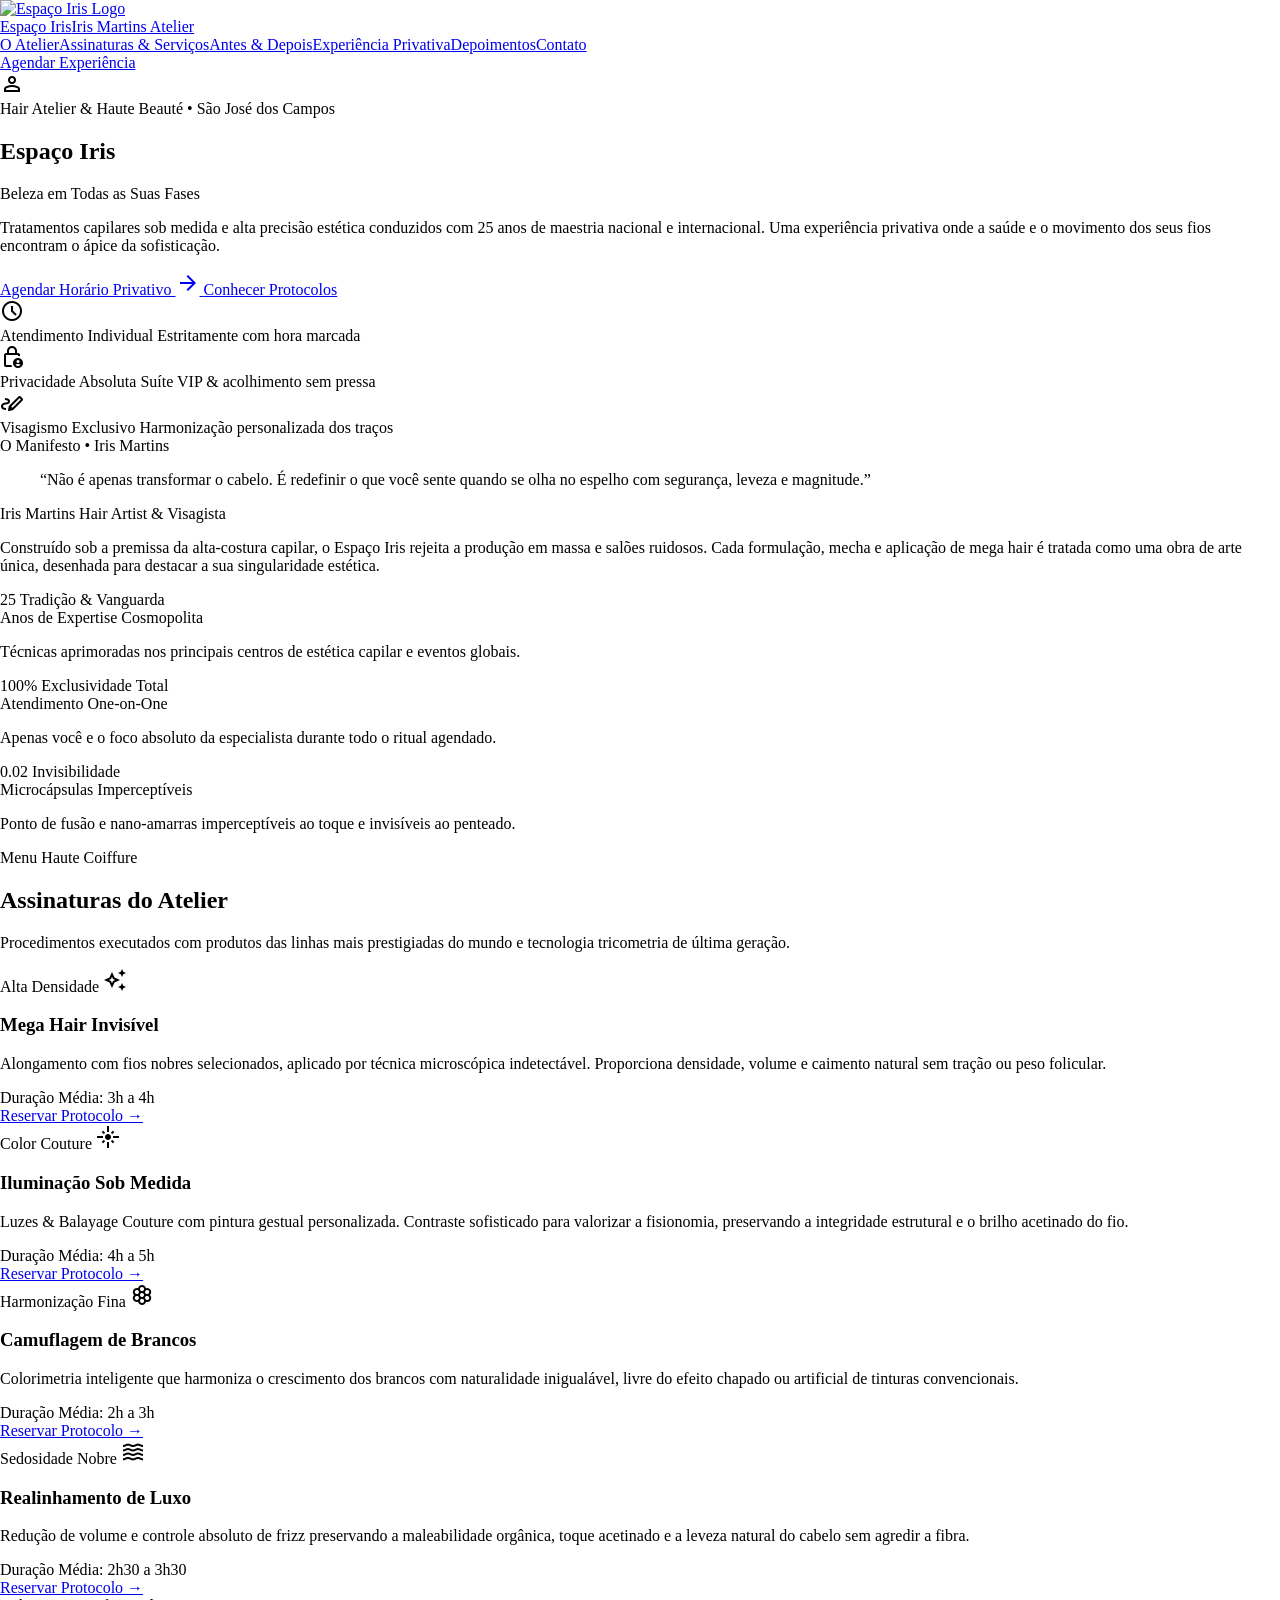
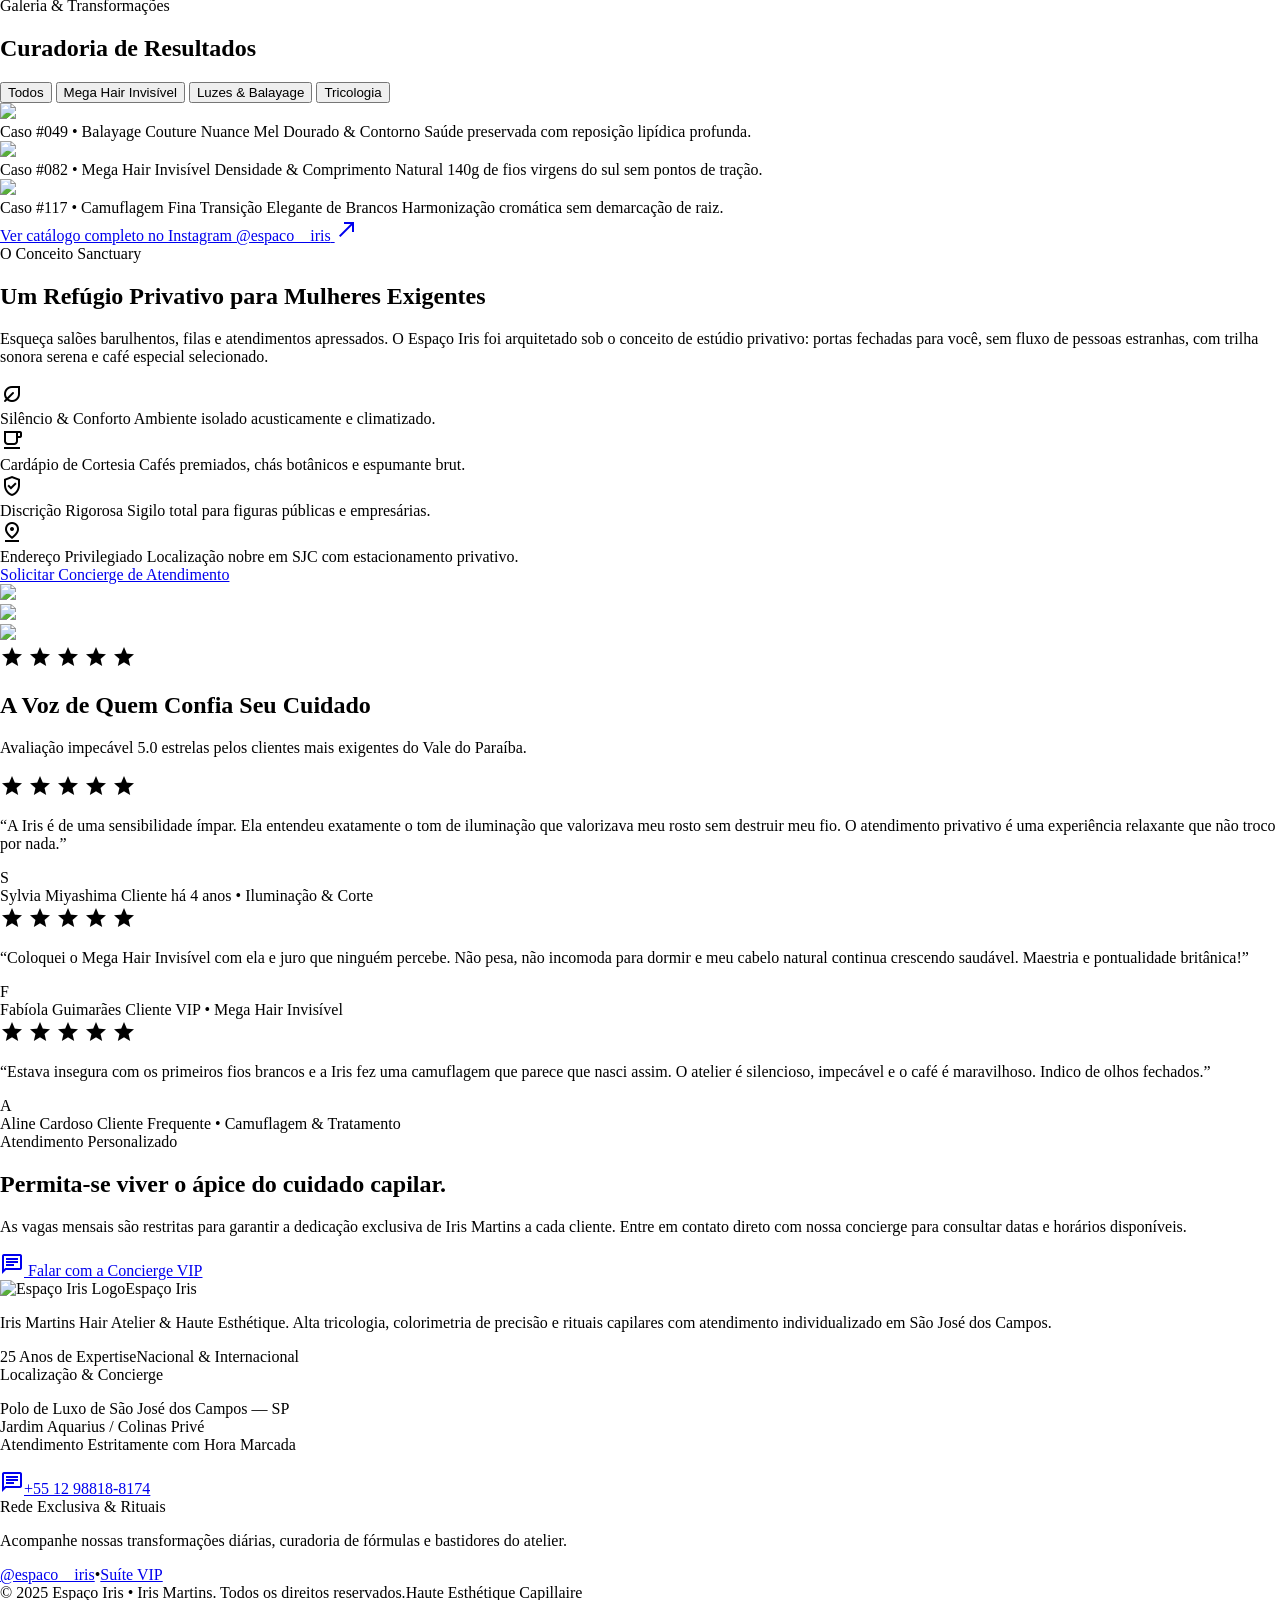
==== commit 6b16973f: "fix: atualizar numero de WhatsApp para +55 12 98818-8174 em todos os botoes" ====
--- a/stitch_assets/screen_6707e5a26eed407dbcb52cfbed1e374a.html
+++ b/stitch_assets/screen_6707e5a26eed407dbcb52cfbed1e374a.html
@@ -31,7 +31,7 @@
         </p>
 <!-- CTA Actions -->
 <div class="flex flex-wrap items-center gap-space-md pt-space-sm">
-<a class="inline-flex items-center justify-center bg-primary text-on-primary hover:bg-inverse-surface px-8 py-3.5 rounded-full font-label-caps text-label-caps tracking-[0.22em] uppercase transition-all shadow-md hover:shadow-xl" href="https://wa.me/5512987089203?text=Olá,%20gostaria%20de%20solicitar%20uma%20consulta%20privativa%20no%20Espaço%20Iris%20com%20a%20Iris%20Martins." target="_blank">
+<a class="inline-flex items-center justify-center bg-primary text-on-primary hover:bg-inverse-surface px-8 py-3.5 rounded-full font-label-caps text-label-caps tracking-[0.22em] uppercase transition-all shadow-md hover:shadow-xl" href="https://wa.me/5512988188174?text=Olá,%20gostaria%20de%20solicitar%20uma%20consulta%20privativa%20no%20Espaço%20Iris%20com%20a%20Iris%20Martins." target="_blank">
             Agendar Horário Privativo
             <span class="material-symbols-outlined ml-2 text-[16px]">arrow_forward</span>
 </a>
@@ -152,7 +152,7 @@
 <span>Duração Média:</span>
 <span class="text-on-surface font-semibold">3h a 4h</span>
 </div>
-<a class="inline-flex items-center justify-between text-on-surface group-hover:text-secondary font-label-caps text-label-caps uppercase tracking-[0.2em] transition-colors pt-2" href="https://wa.me/5512987089203?text=Olá,%20gostaria%20de%20reservar%20uma%20avaliação%20para%20Mega%20Hair%20Invisível." target="_blank">
+<a class="inline-flex items-center justify-between text-on-surface group-hover:text-secondary font-label-caps text-label-caps uppercase tracking-[0.2em] transition-colors pt-2" href="https://wa.me/5512988188174?text=Olá,%20gostaria%20de%20reservar%20uma%20avaliação%20para%20Mega%20Hair%20Invisível." target="_blank">
             Reservar Protocolo →
           </a>
 </div>
@@ -174,7 +174,7 @@
 <span>Duração Média:</span>
 <span class="text-on-surface font-semibold">4h a 5h</span>
 </div>
-<a class="inline-flex items-center justify-between text-on-surface group-hover:text-secondary font-label-caps text-label-caps uppercase tracking-[0.2em] transition-colors pt-2" href="https://wa.me/5512987089203?text=Olá,%20gostaria%20de%20consultar%20agenda%20para%20Iluminação%20Sob%20Medida%20(Balayage)." target="_blank">
+<a class="inline-flex items-center justify-between text-on-surface group-hover:text-secondary font-label-caps text-label-caps uppercase tracking-[0.2em] transition-colors pt-2" href="https://wa.me/5512988188174?text=Olá,%20gostaria%20de%20consultar%20agenda%20para%20Iluminação%20Sob%20Medida%20(Balayage)." target="_blank">
             Reservar Protocolo →
           </a>
 </div>
@@ -196,7 +196,7 @@
 <span>Duração Média:</span>
 <span class="text-on-surface font-semibold">2h a 3h</span>
 </div>
-<a class="inline-flex items-center justify-between text-on-surface group-hover:text-secondary font-label-caps text-label-caps uppercase tracking-[0.2em] transition-colors pt-2" href="https://wa.me/5512987089203?text=Olá,%20tenho%20interesse%20no%20protocolo%20de%20Camuflagem%20Estratégica%20de%20Fios%20Brancos." target="_blank">
+<a class="inline-flex items-center justify-between text-on-surface group-hover:text-secondary font-label-caps text-label-caps uppercase tracking-[0.2em] transition-colors pt-2" href="https://wa.me/5512988188174?text=Olá,%20tenho%20interesse%20no%20protocolo%20de%20Camuflagem%20Estratégica%20de%20Fios%20Brancos." target="_blank">
             Reservar Protocolo →
           </a>
 </div>
@@ -218,7 +218,7 @@
 <span>Duração Média:</span>
 <span class="text-on-surface font-semibold">2h30 a 3h30</span>
 </div>
-<a class="inline-flex items-center justify-between text-on-surface group-hover:text-secondary font-label-caps text-label-caps uppercase tracking-[0.2em] transition-colors pt-2" href="https://wa.me/5512987089203?text=Olá,%20gostaria%20de%20agendar%20um%20Realinhamento%20e%20Selagem%20Térmica%20de%20Luxo." target="_blank">
+<a class="inline-flex items-center justify-between text-on-surface group-hover:text-secondary font-label-caps text-label-caps uppercase tracking-[0.2em] transition-colors pt-2" href="https://wa.me/5512988188174?text=Olá,%20gostaria%20de%20agendar%20um%20Realinhamento%20e%20Selagem%20Térmica%20de%20Luxo." target="_blank">
             Reservar Protocolo →
           </a>
 </div>
@@ -328,7 +328,7 @@
 </div>
 </div>
 <div class="pt-space-sm">
-<a class="inline-flex items-center justify-center bg-primary text-on-primary hover:bg-inverse-surface px-8 py-3.5 rounded-full font-label-caps text-label-caps tracking-[0.2em] uppercase transition-all shadow-md" href="https://wa.me/5512987089203?text=Olá,%20desejo%20conhecer%20a%20experiência%20privativa%20do%20Espaço%20Iris." target="_blank">
+<a class="inline-flex items-center justify-center bg-primary text-on-primary hover:bg-inverse-surface px-8 py-3.5 rounded-full font-label-caps text-label-caps tracking-[0.2em] uppercase transition-all shadow-md" href="https://wa.me/5512988188174?text=Olá,%20desejo%20conhecer%20a%20experiência%20privativa%20do%20Espaço%20Iris." target="_blank">
             Solicitar Concierge de Atendimento
           </a>
 </div>
@@ -455,11 +455,11 @@
         </p>
 </div>
 <div class="relative z-10 flex flex-col sm:flex-row items-center gap-space-sm w-full md:w-auto">
-<a class="w-full sm:w-auto inline-flex items-center justify-center bg-on-primary text-primary hover:bg-surface-container-high px-8 py-4 rounded-full font-label-caps text-label-caps tracking-[0.22em] uppercase transition-all shadow-md" href="https://wa.me/5512987089203?text=Olá,%20gostaria%20de%20verificar%20a%20disponibilidade%20de%20agenda%20para%20uma%20experiência%20exclusiva%20no%20Espaço%20Iris." target="_blank">
+<a class="w-full sm:w-auto inline-flex items-center justify-center bg-on-primary text-primary hover:bg-surface-container-high px-8 py-4 rounded-full font-label-caps text-label-caps tracking-[0.22em] uppercase transition-all shadow-md" href="https://wa.me/5512988188174?text=Olá,%20gostaria%20de%20verificar%20a%20disponibilidade%20de%20agenda%20para%20uma%20experiência%20exclusiva%20no%20Espaço%20Iris." target="_blank">
 <span class="material-symbols-outlined mr-2 text-[18px]">chat</span>
           Falar com a Concierge VIP
         </a>
 </div>
 </div>
 </section>
-</div></main><footer class="w-full bg-surface-container-low text-on-surface mt-space-xl"><div class="w-full px-margin lg:px-margin-lg py-margin-md flex flex-col gap-space-xl"><div class="grid grid-cols-1 md:grid-cols-12 gap-gutter-lg"><div class="md:col-span-5 flex flex-col gap-space-sm"><div class="flex items-center gap-space-sm"><img alt="Espaço Iris Logo" class="h-9 w-auto object-contain" src="https://lh3.googleusercontent.com/aida/[base64]"/><span class="font-headline-md text-headline-md tracking-[0.2em] uppercase text-on-surface">Espaço Iris</span></div><p class="font-body-md text-body-md text-on-surface-variant max-w-md">Iris Martins Hair Atelier &amp; Haute Esthétique. Alta tricologia, colorimetria de precisão e rituais capilares com atendimento individualizado em São José dos Campos.</p><div class="inline-flex items-center gap-space-xs mt-space-xs"><span class="px-space-sm py-space-xs bg-surface-container rounded-full font-label-pill text-label-pill uppercase text-secondary tracking-[0.15em]">25 Anos de Expertise</span><span class="font-body-sm text-body-sm text-on-surface-variant">Nacional &amp; Internacional</span></div></div><div class="md:col-span-3 flex flex-col gap-space-sm"><span class="font-label-caps text-label-caps uppercase text-secondary tracking-[0.2em]">Localização &amp; Concierge</span><p class="font-body-sm text-body-sm text-on-surface-variant leading-relaxed">Polo de Luxo de São José dos Campos — SP<br/>Jardim Aquarius / Colinas Privé<br/>Atendimento Estritamente com Hora Marcada</p><a class="inline-flex items-center gap-space-xs text-on-surface hover:text-secondary transition-colors font-body-sm text-body-sm mt-space-xs" href="https://wa.me/5512987089203" target="_blank"><span class="material-symbols-outlined text-[16px]">chat</span>+55 12 98708-9203</a></div><div class="md:col-span-4 flex flex-col gap-space-sm"><span class="font-label-caps text-label-caps uppercase text-secondary tracking-[0.2em]">Rede Exclusiva &amp; Rituais</span><p class="font-body-sm text-body-sm text-on-surface-variant">Acompanhe nossas transformações diárias, curadoria de fórmulas e bastidores do atelier.</p><div class="flex items-center gap-space-md mt-space-xs"><a class="font-label-caps text-label-caps uppercase tracking-[0.15em] text-on-surface hover:text-secondary transition-colors" href="https://instagram.com/espaco__iris" target="_blank">@espaco__iris</a><span class="text-outline-variant">•</span><a class="font-label-caps text-label-caps uppercase tracking-[0.15em] text-on-surface hover:text-secondary transition-colors" data-path="experiencia-privativa" href="#">Suíte VIP</a></div></div></div><div class="flex flex-col sm:flex-row items-center justify-between gap-space-sm pt-space-md"><span class="font-body-sm text-body-sm text-on-surface-variant">© 2025 Espaço Iris • Iris Martins. Todos os direitos reservados.</span><span class="font-label-pill text-label-pill uppercase tracking-[0.2em] text-on-surface-variant">Haute Esthétique Capillaire</span></div></div></footer></body></html>+</div></main><footer class="w-full bg-surface-container-low text-on-surface mt-space-xl"><div class="w-full px-margin lg:px-margin-lg py-margin-md flex flex-col gap-space-xl"><div class="grid grid-cols-1 md:grid-cols-12 gap-gutter-lg"><div class="md:col-span-5 flex flex-col gap-space-sm"><div class="flex items-center gap-space-sm"><img alt="Espaço Iris Logo" class="h-9 w-auto object-contain" src="https://lh3.googleusercontent.com/aida/[base64]"/><span class="font-headline-md text-headline-md tracking-[0.2em] uppercase text-on-surface">Espaço Iris</span></div><p class="font-body-md text-body-md text-on-surface-variant max-w-md">Iris Martins Hair Atelier &amp; Haute Esthétique. Alta tricologia, colorimetria de precisão e rituais capilares com atendimento individualizado em São José dos Campos.</p><div class="inline-flex items-center gap-space-xs mt-space-xs"><span class="px-space-sm py-space-xs bg-surface-container rounded-full font-label-pill text-label-pill uppercase text-secondary tracking-[0.15em]">25 Anos de Expertise</span><span class="font-body-sm text-body-sm text-on-surface-variant">Nacional &amp; Internacional</span></div></div><div class="md:col-span-3 flex flex-col gap-space-sm"><span class="font-label-caps text-label-caps uppercase text-secondary tracking-[0.2em]">Localização &amp; Concierge</span><p class="font-body-sm text-body-sm text-on-surface-variant leading-relaxed">Polo de Luxo de São José dos Campos — SP<br/>Jardim Aquarius / Colinas Privé<br/>Atendimento Estritamente com Hora Marcada</p><a class="inline-flex items-center gap-space-xs text-on-surface hover:text-secondary transition-colors font-body-sm text-body-sm mt-space-xs" href="https://wa.me/5512988188174" target="_blank"><span class="material-symbols-outlined text-[16px]">chat</span>+55 12 98818-8174</a></div><div class="md:col-span-4 flex flex-col gap-space-sm"><span class="font-label-caps text-label-caps uppercase text-secondary tracking-[0.2em]">Rede Exclusiva &amp; Rituais</span><p class="font-body-sm text-body-sm text-on-surface-variant">Acompanhe nossas transformações diárias, curadoria de fórmulas e bastidores do atelier.</p><div class="flex items-center gap-space-md mt-space-xs"><a class="font-label-caps text-label-caps uppercase tracking-[0.15em] text-on-surface hover:text-secondary transition-colors" href="https://instagram.com/espaco__iris" target="_blank">@espaco__iris</a><span class="text-outline-variant">•</span><a class="font-label-caps text-label-caps uppercase tracking-[0.15em] text-on-surface hover:text-secondary transition-colors" data-path="experiencia-privativa" href="#">Suíte VIP</a></div></div></div><div class="flex flex-col sm:flex-row items-center justify-between gap-space-sm pt-space-md"><span class="font-body-sm text-body-sm text-on-surface-variant">© 2025 Espaço Iris • Iris Martins. Todos os direitos reservados.</span><span class="font-label-pill text-label-pill uppercase tracking-[0.2em] text-on-surface-variant">Haute Esthétique Capillaire</span></div></div></footer></body></html>
